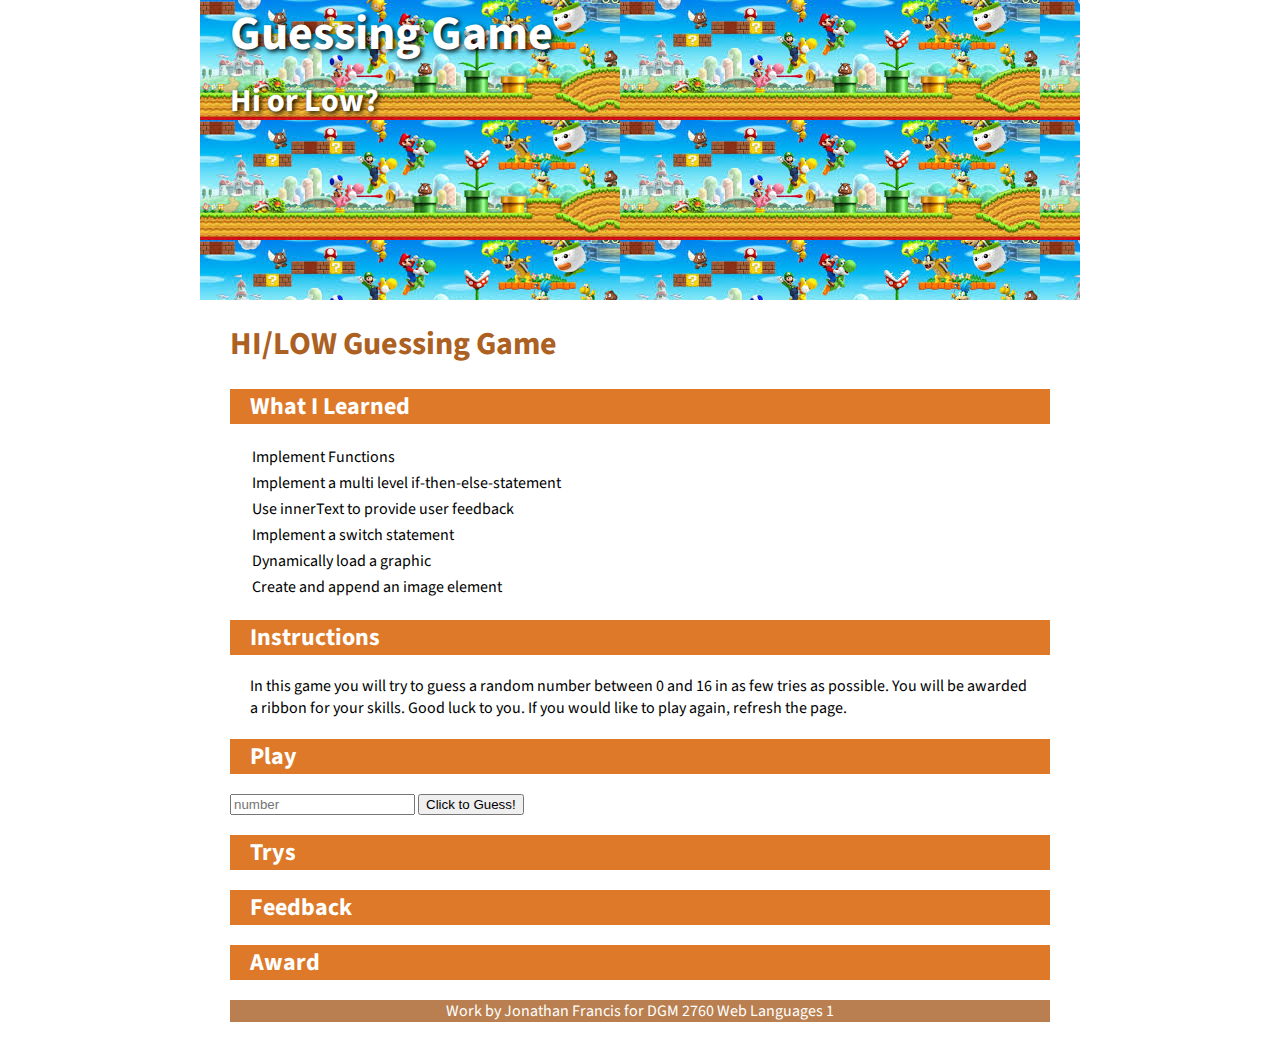
==== 03-HighLowGuessingGame/index.html @ 78c4ce30 "Adding changes for guess game" ====
<!DOCTYPE html>
<html lang="en">

<head>
    <meta charset="UTF-8">
    <!-- <meta http-equiv="X-UA-Compatible" content="IE=edge">
    <meta name="viewport" content="width=device-width, initial-scale=1.0"> -->
    <title>03 Guessing Game</title>
    <link rel="stylesheet" href="css/styles.css" type="text/css" />
    <link rel="stylesheet" href="https://cdnjs.cloudflare.com/ajax/libs/font-awesome/4.7.0/css/font-awesome.min.css">
    <link rel="preconnect" href="https://fonts.googleapis.com">
    <link rel="preconnect" href="https://fonts.gstatic.com" crossorigin>
    <link href="https://fonts.googleapis.com/css2?family=Dongle:wght@300;400&family=Source+Sans+Pro:wght@300;400&display=swap" rel="stylesheet">
</head>

<body>
    <header>
        <h1 id="title"></h1>
        <h2 id="slogan"></h2>
    </header>
    
    <main>
        <h1 id="game">HI/LOW Guessing Game</h1>
        <h2>What I Learned</h2>

        <ul class="objectives">
            <li>Implement Functions </li>
            <li>Implement a multi level if-then-else-statement</li>
            <li>Use innerText to provide user feedback</li>
            <li>Implement a switch statement</li>
            <li>Dynamically load a graphic</li>
            <li>Create and append an image element</li>
        </ul>
        <h2>Instructions</h2>
        <p>In this game you will try to guess a random number between 0 and 16
            in as few tries as possible. You will be awarded a ribbon for
            your skills. Good luck to you. If you would like to play again, refresh the page. 
        </p>

        <article class="a1">
            <h2>Play</h2>
            <div>
                <input type="number" placeholder="number" id="guess">
                <button onclick="evalGuess()" id="gamerbutton">Click to Guess!</button>
            </div>
        </article>

        <article class="a2">
            <h2>Trys</h2>
            <div id="attempts"></div>
        </article>

        <article class="a3">
            <h2>Feedback</h2>
            <div id="feedback"></div>
        </article>

        <article class="a4">
            <h2>Award</h2>
            <div id="ribbon"></div>
        </article>






        <!-- <div id="game">
            <div class="column" id="a1">
                <h2 class="h2headings">Play</h2>
                <div id="play">
                    <input id="guess" type="number" placeholder="Enter Number"/>
                </br>
                    <button onclick="evalGuess()" id="gamerbutton" >Click to Guess!</button>
                </div>
            </div>

            <div class="column" id="a2">
                <h2 class="h2headings">Trys</h2>
                <div id="attempts">

                </div>
            </div>

            <div class="column" id="a3">
                <h2 class="h2headings">Feedback</h2>
                <div id="feedback">

                </div>
            </div>

            <div class="column" id="a4">
                <h2 class="h2headings">Award</h2>
                <div id="ribbon">

                </div>
            </div>
        </div> -->
    </main>

    <footer>
        <p>Work by Jonathan Francis for DGM 2760 Web Languages 1</p>
    </footer>
    <!-- <script type="text/javascript" src="js/main.js"></script> -->

</body>
<script type="text/JavaScript" src="js/main.js"></script>

</html>
---- 03-HighLowGuessingGame/css/styles.css ----
body {
    font-family: 'Source Sans Pro', sans-serif;
    max-width: 880px;
    margin: 0 auto;
}

header{
    max-width: 880px;
    background-image: url("../images/03banner.jpeg");
    height: 300px;
}

header h1 {
    color: rgb(255, 255, 255);
    margin: 0 30px;
    font-size: 48px;
    text-shadow: 2px 2px 5px black;
}

header h2{
    color: #fff;
    margin: 10px 30px;
    font-size: 32px;
    text-shadow: 2px 2px 5px black;
}

main {
    margin: 10px 30px;
}
main h1{
    color: rgb(172, 97, 35);
}

main h2{
    color: rgb(255, 255, 255);
    background-color: rgb(221, 121, 40);
    padding: 0 20px;
}

main ul {
    padding: 0 20px;
}

main ul li {
    list-style-type: none;
    padding: 2px;
}

main ul li i {
    padding: 0 10px;
    color: rgb(172, 97, 35);
}

main p {
    padding: 0 20px;
}

footer {
    margin: 0 30px;
    color: rgb(255, 255, 255);
    text-align: center;
    background-color: rgb(185, 127, 80);
}
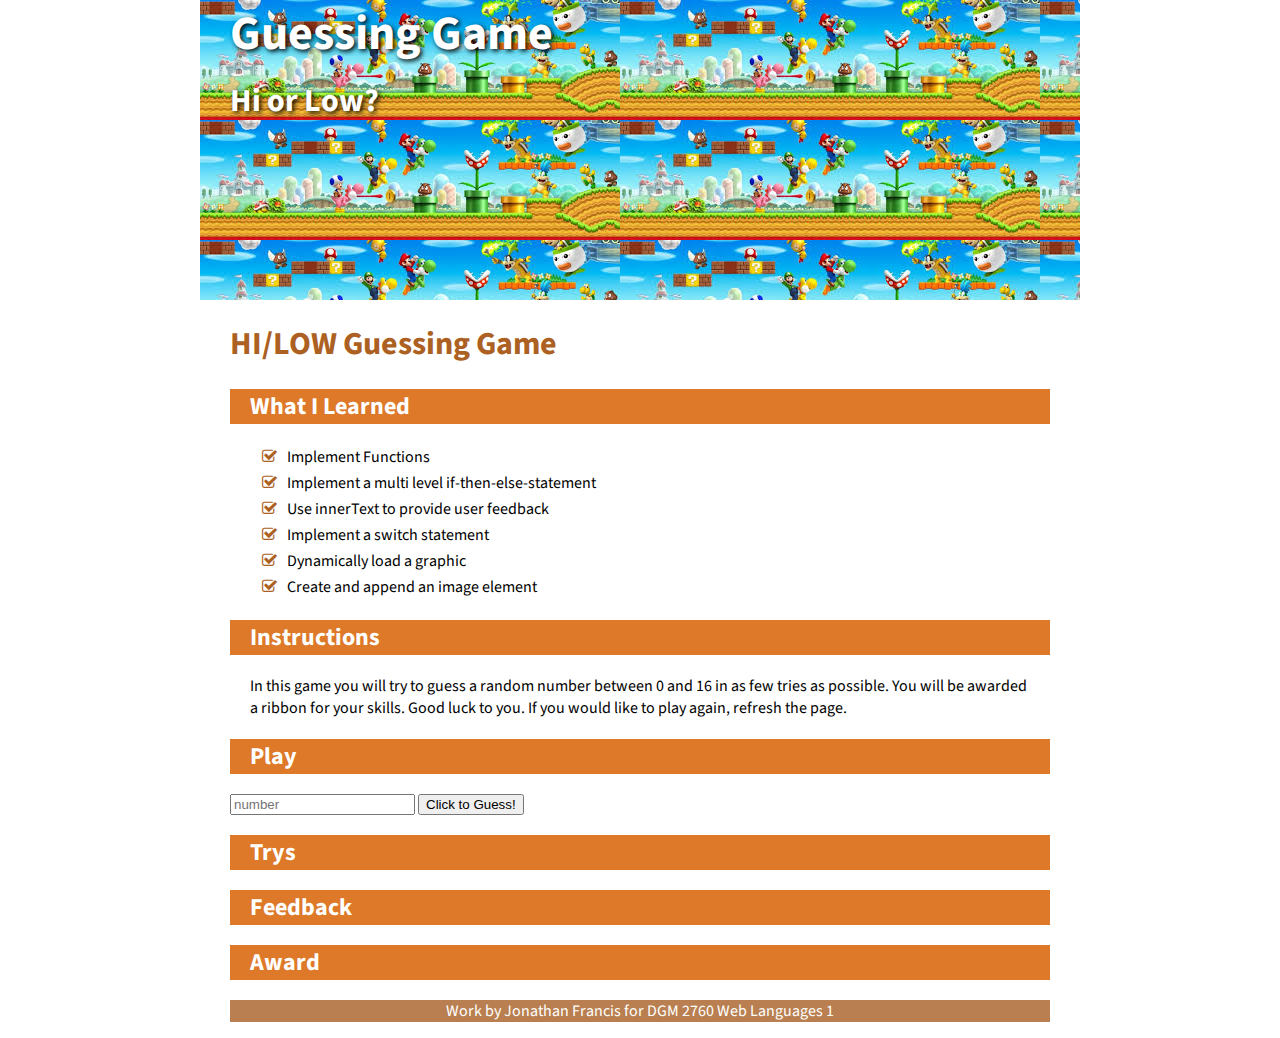
==== commit ec8e12ca: "Adding updates" ====
--- a/03-HighLowGuessingGame/index.html
+++ b/03-HighLowGuessingGame/index.html
@@ -24,12 +24,12 @@
         <h2>What I Learned</h2>
 
         <ul class="objectives">
-            <li>Implement Functions </li>
-            <li>Implement a multi level if-then-else-statement</li>
-            <li>Use innerText to provide user feedback</li>
-            <li>Implement a switch statement</li>
-            <li>Dynamically load a graphic</li>
-            <li>Create and append an image element</li>
+            <li><i class="fa fa-check-square-o"></i>Implement Functions </li>
+            <li><i class="fa fa-check-square-o"></i>Implement a multi level if-then-else-statement</li>
+            <li><i class="fa fa-check-square-o"></i>Use innerText to provide user feedback</li>
+            <li><i class="fa fa-check-square-o"></i>Implement a switch statement</li>
+            <li><i class="fa fa-check-square-o"></i>Dynamically load a graphic</li>
+            <li><i class="fa fa-check-square-o"></i>Create and append an image element</li>
         </ul>
         <h2>Instructions</h2>
         <p>In this game you will try to guess a random number between 0 and 16
@@ -59,9 +59,6 @@
             <h2>Award</h2>
             <div id="ribbon"></div>
         </article>
-
-
-
 
 
 
